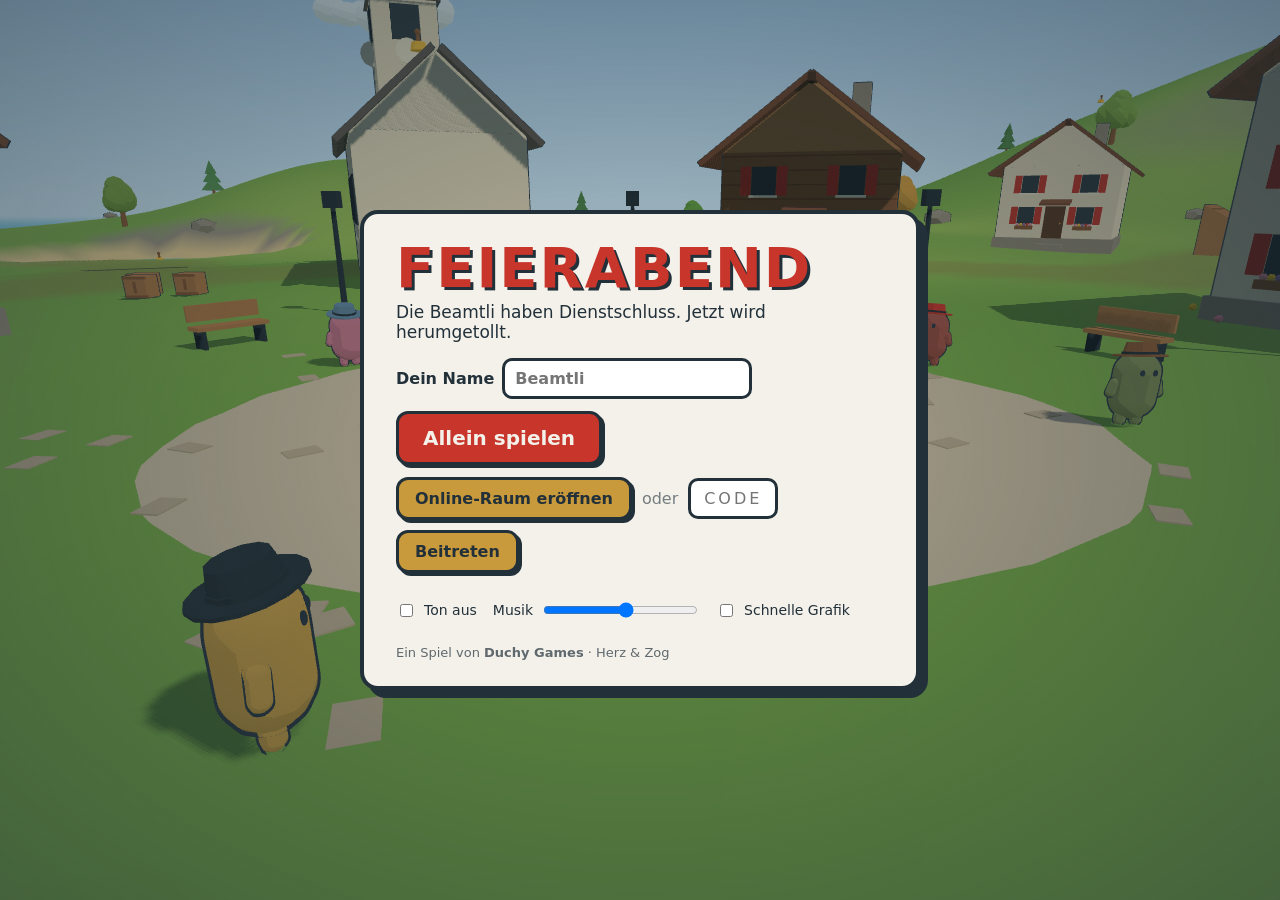
==== feierabend/index.html @ 1f505122 "FEIERABEND: vorläufig unter /feierabend/ (bis das eigene Repo freigegeben ist) Co-Authored-By: Claud" ====
<!doctype html>
<html lang="de">
<head>
<meta charset="utf-8">
<meta name="viewport" content="width=device-width, initial-scale=1">
<title>FEIERABEND – ein Spass-Spiel von Duchy Games</title>
<meta name="description" content="FEIERABEND: Die Beamtli haben Dienstschluss. Herumtollen, Sachen werfen, Auto fahren, Stempel finden – allein oder zu dritt online.">
<link rel="stylesheet" href="css/style.css">
</head>
<body>
<canvas id="cv"></canvas>

<div id="hud" class="hidden">
  <div id="stamps"><b id="stN">0</b> / <span id="stT">25</span> <small>Stempel</small></div>
  <div id="room" class="hidden"></div>
  <div id="hint"></div>
  <div id="charge"><i></i></div>
  <div id="toasts"></div>
  <div id="cross">·</div>
  <div id="keys">WASD laufen · Shift rennen · Leertaste springen · Klick aufheben/werfen (halten = fester) · Rechtsklick ablegen · E benutzen/einsteigen · R hinfallen · Q winken · B rufen · Tab Erlebnisse · Esc Menü</div>
</div>

<div id="book" class="hidden"><h2>Erlebnisse</h2><div id="bookList"></div><p class="dim">Tab schliesst</p></div>

<div id="menu">
  <div class="card">
    <h1>FEIERABEND</h1>
    <p class="sub">Die Beamtli haben Dienstschluss. Jetzt wird herumgetollt.</p>
    <label>Dein Name <input id="name" maxlength="14" placeholder="Beamtli"></label>
    <div class="row">
      <button id="bSolo" class="big">Allein spielen</button>
    </div>
    <div class="row">
      <button id="bHost">Online-Raum eröffnen</button>
      <span class="or">oder</span>
      <input id="code" maxlength="4" placeholder="CODE">
      <button id="bJoin">Beitreten</button>
    </div>
    <p id="msg" class="dim"></p>
    <div id="resume" class="row hidden"><button id="bBack" class="big">Weiterspielen</button><button id="bLeave">Raum verlassen</button></div>
    <div class="row small">
      <label><input type="checkbox" id="mute"> Ton aus</label>
      <label>Musik <input type="range" id="vMusic" min="0" max="1" step="0.05"></label>
      <label><input type="checkbox" id="lowgfx"> Schnelle Grafik</label>
    </div>
    <p class="foot">Ein Spiel von <b>Duchy Games</b> · Herz &amp; Zog</p>
  </div>
</div>

<script type="importmap">{ "imports": { "three": "./lib/three.module.min.js" } }</script>
<script src="lib/peerjs.min.js"></script>
<script type="module" src="js/main.js"></script>
</body>
</html>
---- feierabend/css/style.css ----
:root { --ink: #22303A; --paper: #F3F1EA; --red: #C8352B; --ocker: #C99A3B; --blue: #5E86A8; }
* { box-sizing: border-box; }
html, body { margin: 0; height: 100%; overflow: hidden; background: #A9D3EA; font-family: "Trebuchet MS", "Segoe UI", system-ui, sans-serif; color: var(--ink); user-select: none; }
#cv { position: fixed; inset: 0; width: 100%; height: 100%; display: block; }
.hidden { display: none !important; }
.dim { opacity: .7; }

#menu { position: fixed; inset: 0; display: grid; place-items: center; background: radial-gradient(ellipse at center, rgba(34,48,58,.15), rgba(34,48,58,.55)); z-index: 10; }
.card { background: var(--paper); border: 4px solid var(--ink); border-radius: 18px; padding: 26px 32px; width: min(560px, 92vw); box-shadow: 8px 8px 0 var(--ink); }
h1 { margin: 0; font-size: 56px; letter-spacing: 2px; color: var(--red); text-shadow: 3px 3px 0 var(--ink); line-height: 1; }
.sub { margin: 6px 0 16px; font-size: 17px; }
label { display: inline-flex; align-items: center; gap: 8px; font-weight: bold; }
input { font: inherit; padding: 8px 10px; border: 3px solid var(--ink); border-radius: 10px; background: #fff; }
#code { width: 90px; text-transform: uppercase; text-align: center; letter-spacing: 3px; }
.row { display: flex; gap: 10px; align-items: center; margin: 12px 0; flex-wrap: wrap; }
.row.small { font-size: 14px; gap: 16px; }
.row.small label { font-weight: normal; }
.or { opacity: .6; }
button { font: inherit; font-weight: bold; padding: 9px 16px; border: 3px solid var(--ink); border-radius: 12px; background: var(--ocker); color: var(--ink); cursor: pointer; box-shadow: 3px 3px 0 var(--ink); }
button:hover { transform: translate(-1px, -1px); box-shadow: 4px 4px 0 var(--ink); }
button:active { transform: translate(2px, 2px); box-shadow: 1px 1px 0 var(--ink); }
button.big { font-size: 20px; background: var(--red); color: var(--paper); padding: 12px 24px; }
.foot { margin: 14px 0 0; font-size: 13px; opacity: .7; }

#hud { position: fixed; inset: 0; pointer-events: none; z-index: 5; }
#stamps { position: absolute; top: 14px; left: 16px; background: var(--paper); border: 3px solid var(--ink); border-radius: 12px; padding: 6px 12px; font-size: 20px; box-shadow: 3px 3px 0 var(--ink); }
#stamps b { color: var(--ocker); font-size: 24px; }
#room { position: absolute; top: 14px; right: 16px; background: var(--paper); border: 3px solid var(--ink); border-radius: 12px; padding: 6px 12px; font-size: 15px; box-shadow: 3px 3px 0 var(--ink); text-align: right; }
#room b { letter-spacing: 3px; color: var(--red); font-size: 20px; }
#room .p { display: block; }
#room .dot { display: inline-block; width: 11px; height: 11px; border-radius: 50%; border: 2px solid var(--ink); margin-right: 5px; vertical-align: -1px; }
#hint { position: absolute; left: 50%; bottom: 120px; transform: translateX(-50%); background: rgba(34,48,58,.85); color: var(--paper); padding: 6px 14px; border-radius: 10px; font-size: 17px; font-weight: bold; white-space: nowrap; }
#hint:empty { display: none; }
#charge { position: absolute; left: 50%; bottom: 90px; width: 180px; height: 14px; margin-left: -90px; border: 3px solid var(--ink); border-radius: 8px; background: var(--paper); display: none; overflow: hidden; }
#charge i { display: block; height: 100%; width: 0; background: var(--red); }
#cross { position: absolute; left: 50%; top: 50%; transform: translate(-50%, -50%); font-size: 26px; color: var(--paper); text-shadow: 0 0 3px var(--ink); opacity: .7; }
#keys { position: absolute; left: 0; right: 0; bottom: 8px; text-align: center; font-size: 13px; color: var(--paper); text-shadow: 0 1px 2px var(--ink); opacity: .85; }
#toasts { position: absolute; top: 70px; left: 50%; transform: translateX(-50%); display: flex; flex-direction: column; gap: 8px; align-items: center; }
.toast { background: var(--paper); border: 3px solid var(--ink); border-radius: 12px; padding: 7px 16px; font-weight: bold; box-shadow: 3px 3px 0 var(--ink); animation: pop .35s ease-out; }
.toast.gold { background: var(--ocker); }
.toast small { display: block; font-weight: normal; }
@keyframes pop { from { transform: scale(.6); opacity: 0; } to { transform: scale(1); opacity: 1; } }
#book { position: fixed; left: 50%; top: 50%; transform: translate(-50%, -50%); background: var(--paper); border: 4px solid var(--ink); border-radius: 16px; padding: 18px 26px; z-index: 8; width: min(520px, 92vw); box-shadow: 6px 6px 0 var(--ink); }
#book h2 { margin: 0 0 10px; color: var(--red); }
#bookList div { padding: 4px 0; border-bottom: 1px dashed rgba(34,48,58,.3); }
#bookList .got { font-weight: bold; }
#bookList .no { opacity: .5; }
.name3d { position: absolute; transform: translate(-50%, -100%); background: rgba(34,48,58,.75); color: var(--paper); padding: 1px 8px; border-radius: 8px; font-size: 13px; font-weight: bold; white-space: nowrap; pointer-events: none; }
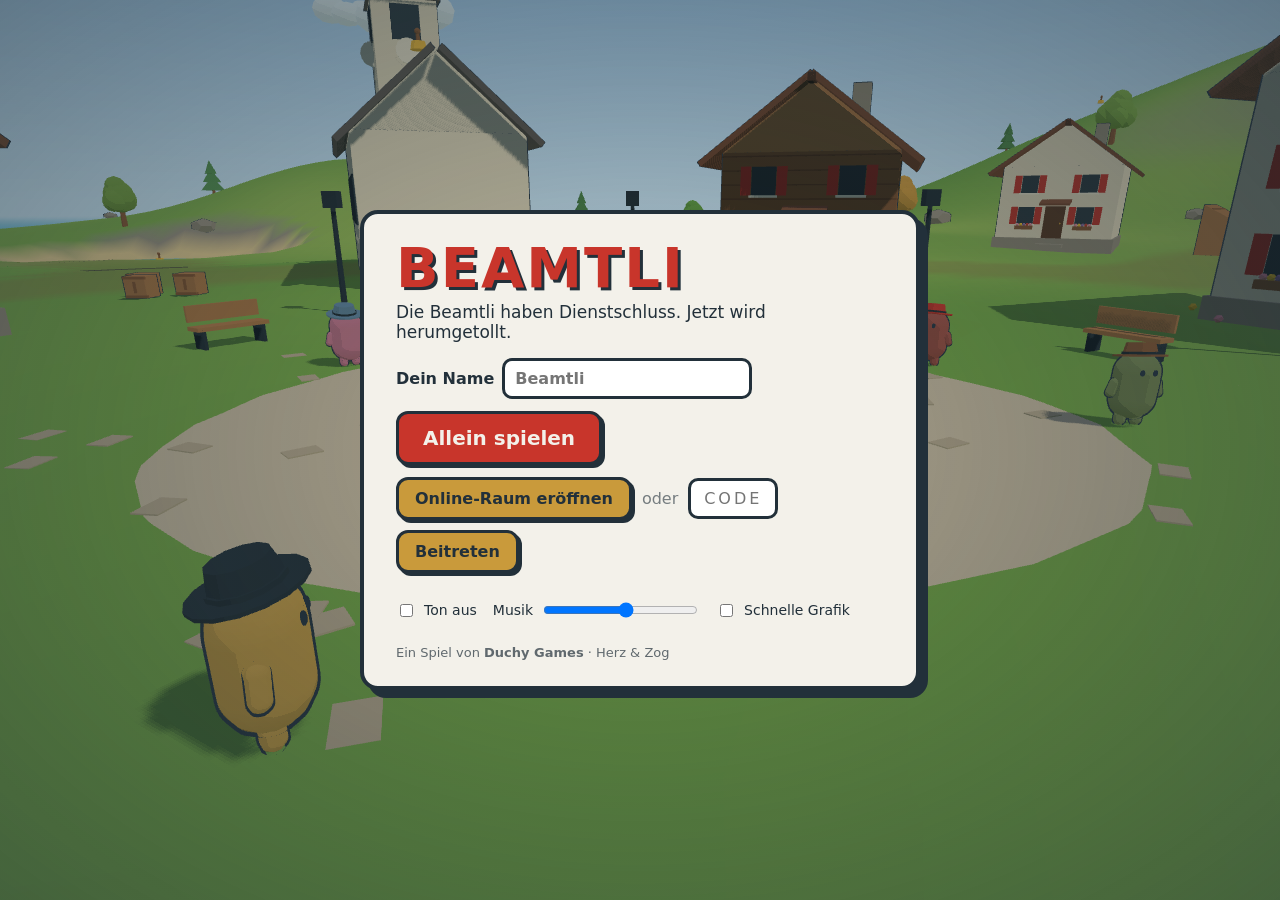
==== commit a261b20d: "BEAMTLI (vorläufig): Ladebildschirm Duchy Games, neuer Titel Co-Authored-By: Claude Opus 5.5 <norepl" ====
--- a/feierabend/index.html
+++ b/feierabend/index.html
@@ -3,12 +3,31 @@
 <head>
 <meta charset="utf-8">
 <meta name="viewport" content="width=device-width, initial-scale=1">
-<title>FEIERABEND – ein Spass-Spiel von Duchy Games</title>
+<title>BEAMTLI – ein Spiel von Duchy Games</title>
 <meta name="description" content="FEIERABEND: Die Beamtli haben Dienstschluss. Herumtollen, Sachen werfen, Auto fahren, Stempel finden – allein oder zu dritt online.">
+<link rel="preconnect" href="https://fonts.googleapis.com">
+<link rel="preconnect" href="https://fonts.gstatic.com" crossorigin>
+<link rel="stylesheet" href="https://fonts.googleapis.com/css2?family=Space+Grotesk:wght@600&family=Instrument+Serif:ital@1&display=swap">
 <link rel="stylesheet" href="css/style.css">
 </head>
 <body>
 <canvas id="cv"></canvas>
+<div id="intro" aria-label="Duchy Games – lädt">
+  <div class="istage">
+    <svg class="icrown" viewBox="14 18 72 66" aria-hidden="true">
+      <g class="cbody"><path d="M20 70 V36 L35 50 L50 28 L65 50 L80 36 V70 Z M50 64 C43 59.5 41.5 53.5 45.5 52 C47.8 51.2 49.4 52.6 50 54 C50.6 52.6 52.2 51.2 54.5 52 C58.5 53.5 57 59.5 50 64 Z" fill="#C8A251" fill-rule="evenodd"/></g>
+      <rect class="cbase" x="20" y="74" width="60" height="7" rx="1.5" fill="#C8A251"/>
+      <circle class="cj j1" cx="20" cy="33" r="4" fill="#C8A251"/>
+      <circle class="cj j2" cx="50" cy="25" r="4" fill="#C8A251"/>
+      <circle class="cj j3" cx="80" cy="33" r="4" fill="#C8A251"/>
+    </svg>
+    <div class="iword">DUCHY GAMES</div>
+    <div class="isig"><i class="ln"></i><span>Herz &amp; Zog</span><i class="ln"></i></div>
+    <div class="iload"><div class="ibar"><i id="iBar"></i></div><div class="itxt" id="iTxt">Die Insel wird aufgebaut …</div></div>
+  </div>
+  <div class="iskip">Klicken zum Überspringen</div>
+</div>
+
 
 <div id="hud" class="hidden">
   <div id="stamps"><b id="stN">0</b> / <span id="stT">25</span> <small>Stempel</small></div>
@@ -24,7 +43,7 @@
 
 <div id="menu">
   <div class="card">
-    <h1>FEIERABEND</h1>
+    <h1>BEAMTLI</h1>
     <p class="sub">Die Beamtli haben Dienstschluss. Jetzt wird herumgetollt.</p>
     <label>Dein Name <input id="name" maxlength="14" placeholder="Beamtli"></label>
     <div class="row">
--- a/feierabend/css/style.css
+++ b/feierabend/css/style.css
@@ -46,3 +46,35 @@
 #bookList .got { font-weight: bold; }
 #bookList .no { opacity: .5; }
 .name3d { position: absolute; transform: translate(-50%, -100%); background: rgba(34,48,58,.75); color: var(--paper); padding: 1px 8px; border-radius: 8px; font-size: 13px; font-weight: bold; white-space: nowrap; pointer-events: none; }
+#room .p.lag { opacity: .45; }
+#room .p.lag::after { content: ' (keine Daten)'; font-size: 12px; }
+#netwarn { display: block; color: var(--red); font-weight: bold; font-size: 13px; max-width: 220px; }
+#netwarn:empty { display: none; }
+
+/* Startanimation / Ladebildschirm (Duchy Games) */
+#intro{position:fixed;inset:0;z-index:100;background:radial-gradient(ellipse at 50% 40%,#1c1f2a 0%,#15171F 55%,#0f1117 100%);display:flex;align-items:center;justify-content:center;cursor:pointer;transition:opacity .9s ease}
+#intro.out{opacity:0;pointer-events:none}
+.istage{display:flex;flex-direction:column;align-items:center;text-align:center;transform:translateY(-2vh)}
+.icrown{width:clamp(80px,11vw,132px);height:auto;overflow:visible;filter:drop-shadow(0 0 22px rgba(200,162,81,.0));animation:iglow 2.6s 1.4s ease-in-out forwards}
+.icrown .cbody{transform-box:fill-box;transform-origin:50% 100%;opacity:0;transform:translateY(14px) scale(.9);animation:icrown .9s .15s cubic-bezier(.2,.9,.25,1.15) forwards}
+.icrown .cbase{transform-box:fill-box;transform-origin:50% 50%;transform:scaleX(0);animation:iscale .6s .55s cubic-bezier(.3,.9,.3,1) forwards}
+.icrown .cj{transform-box:fill-box;transform-origin:50% 50%;transform:scale(0);animation:ipop .45s cubic-bezier(.3,1.6,.5,1) forwards}
+.icrown .j1{animation-delay:.85s}.icrown .j2{animation-delay:1s}.icrown .j3{animation-delay:1.15s}
+.iword{margin-top:clamp(22px,4vh,40px);font-family:"Space Grotesk","Helvetica Neue",Arial,sans-serif;font-weight:600;font-size:clamp(30px,6vw,76px);color:#F3EFE6;letter-spacing:.55em;margin-right:-.55em;opacity:0;filter:blur(6px);animation:iword 1.3s .9s cubic-bezier(.2,.8,.2,1) forwards;white-space:nowrap}
+.isig{display:flex;align-items:center;gap:16px;margin-top:clamp(12px,2.2vh,22px)}
+.isig .ln{display:block;width:clamp(36px,5vw,64px);height:1px;background:#C8A251;transform:scaleX(0);animation:iscale .7s 1.7s ease-out forwards}
+.isig .ln:first-child{transform-origin:100% 50%}.isig .ln:last-child{transform-origin:0 50%}
+.isig span{font-family:"Instrument Serif",Georgia,serif;font-style:italic;font-size:clamp(18px,2.6vw,34px);color:#C8A251;opacity:0;animation:ifade .9s 1.9s forwards}
+.iload{margin-top:clamp(36px,7vh,64px);display:flex;flex-direction:column;align-items:center;gap:10px;opacity:0;animation:ifade .6s 1.2s forwards}
+.ibar{width:clamp(160px,22vw,240px);height:2px;background:rgba(243,239,230,.12);border-radius:2px;overflow:hidden}
+.ibar i{display:block;height:100%;width:0;background:linear-gradient(90deg,#9c7c38,#C8A251,#f0d690);transition:width .35s ease}
+.itxt{font-family:"Helvetica Neue",Arial,sans-serif;font-size:12px;letter-spacing:.12em;color:#F3EFE6;opacity:.45;min-height:1.2em}
+.iskip{position:absolute;bottom:22px;font-size:11px;letter-spacing:.16em;text-transform:uppercase;color:#F3EFE6;opacity:0;animation:iskip .8s 1.4s forwards}
+@keyframes icrown{to{opacity:1;transform:none}}
+@keyframes iscale{to{transform:scaleX(1)}}
+@keyframes ipop{to{transform:scale(1)}}
+@keyframes iword{to{opacity:1;filter:blur(0);letter-spacing:.2em;margin-right:-.2em}}
+@keyframes ifade{to{opacity:1}}
+@keyframes iskip{to{opacity:.3}}
+@keyframes iglow{50%{filter:drop-shadow(0 0 26px rgba(200,162,81,.45))}to{filter:drop-shadow(0 0 14px rgba(200,162,81,.18))}}
+@media (prefers-reduced-motion:reduce){#intro *{animation-duration:.01s!important;animation-delay:0s!important}}
